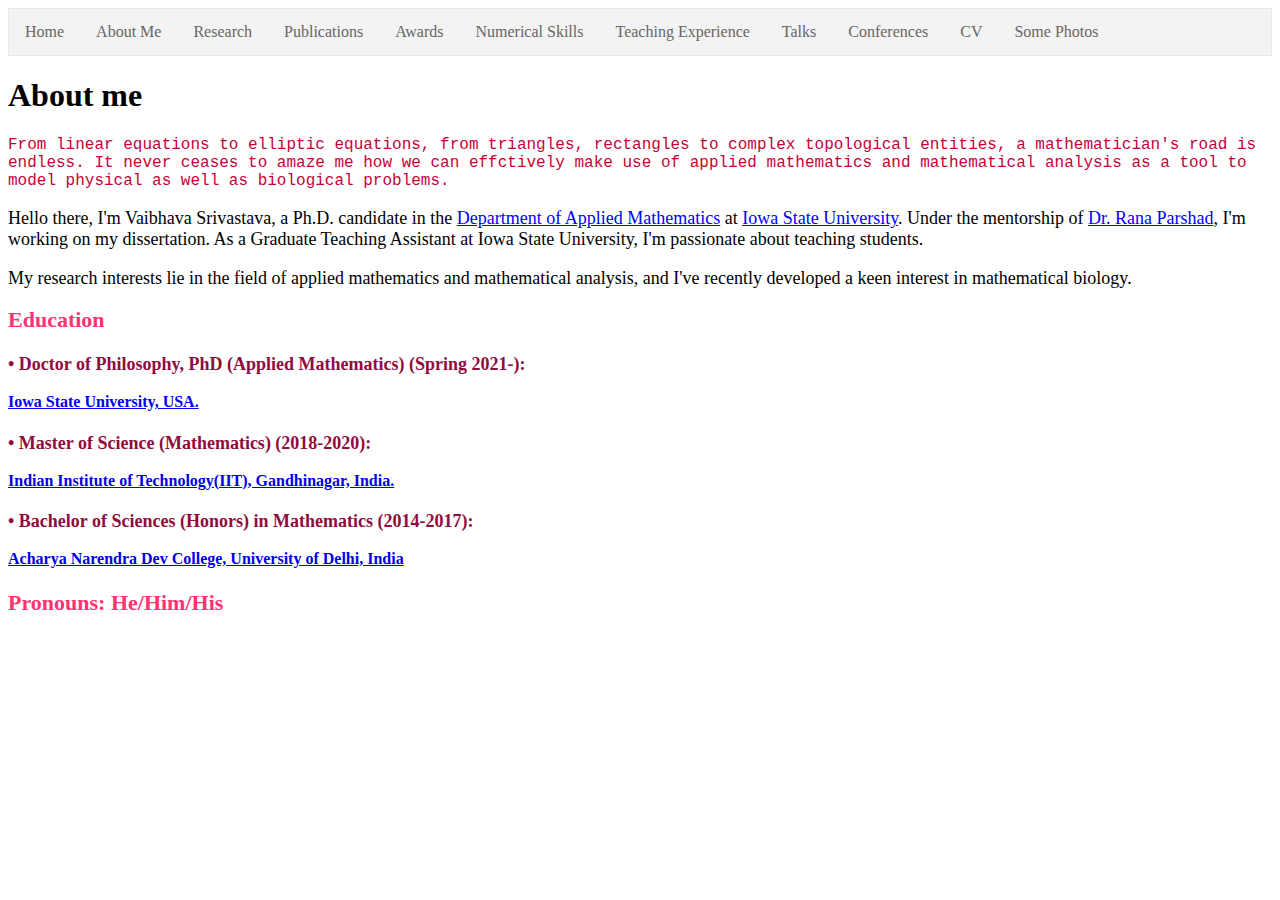
==== 12.html @ 21916811 "Update 12.html" ====
<!DOCTYPE html>
<html>
<head>
  <title>Vaibhava Srivastava - About me </title>
<style>
ul {
  list-style-type: none;
  margin: 0;
  padding: 0;
  overflow: hidden;
  border: 1px solid #e7e7e7;
  background-color: #f3f3f3;
}

li {
  float: left;
}

li a {
  display: block;
  color: #666;
  text-align: center;
  padding: 14px 16px;
  text-decoration: none;
}
.container {
  position: relative;
  color: black;
}

.centered {
  position: absolute;
  font-size: 24px;
  font-family: Times New Roman;
  top: 50%;
  left: 50%;
  transform: translate(-50%, -50%);
}
li a:hover:not(.active) {
  background-color: #ddd;
}

li a.active {
  color: white;
  background-color: #4CAF50;
}
</style>

  <meta charset="utf-8">
  <meta name="viewport" content="width=device-width, initial-scale=1.0">
  <title>2</title>
  <link rel="stylesheet" href="https://stackedit.io/style.css" />
</head>

<body class="stackedit">
    
    <ul>
  <li><a href="https://vaibhava-srivastava.github.io/">Home</a></li>
  <li><a href="./12.html">About Me</a></li>
          <li><a href="./2.html">Research</a></li>
        <li><a href="./Pub.html">Publications</a></li>
        <li><a href="./awards.html">Awards</a></li>
        <li><a href="./cs.html">Numerical Skills</a></li>
       <li><a href="./teach.html">Teaching Experience</a></li>
        <li><a href="./tap.html">Talks</a></li>
        <li><a href="./work.html">Conferences</a></li>
        <li><a href="./vs_cv.pdf" target="_blank">CV</a></li>
        <li><a href="./3.html">Some Photos</a></li>
</ul>

  
<div class="stackedit__html"><h1 id="suri";>About me</h1>
    
  <p style="font-family:courier;color:#C70039"> From linear equations to elliptic equations, from triangles, rectangles to complex topological entities, a mathematician's road is endless. It never ceases to amaze me how we can effctively make use of applied mathematics and mathematical analysis as a tool to model physical as well as biological problems. </p>
  <p style="font-family: Wildwest; font-size: 18px;">Hello there, I'm Vaibhava Srivastava, a Ph.D. candidate in the <a target="_blank" href="https://math.iastate.edu/" style="color:#0000FF;">Department of Applied Mathematics</a> at <a target="_blank" href="https://www.iastate.edu/" style="color:#0000FF;">Iowa State University</a>. Under the mentorship of <a target="_blank" href="https://rparshad.wixsite.com/mbio" style="color:#0000FF;">Dr. Rana Parshad</a>, I'm working on my dissertation. As a Graduate Teaching Assistant at Iowa State University, I'm passionate about teaching students. </p>
<p style="font-family: Wildwest; font-size: 18px;">My research interests lie in the field of applied mathematics and mathematical analysis, and I've recently developed a keen interest in mathematical biology. </p>
 
<h2 id="suri" style="font-family:Times New Roman;font-size: 22px;color: #FF3371;">Education</h2>
   <h4 id="phd"><p style="font-family: Times New Roman; font-size: 18px;color: #900C3F;"> &#x2022; Doctor of Philosophy, PhD (Applied Mathematics) (Spring 2021-):</p> <a target="_blank" href="https://www.iastate.edu/">Iowa State University, USA.</a></h4>
  <h4 id="msc"><p style="font-family: Times New Roman; font-size: 18px;color: #900C3F;">&#x2022; Master of Science (Mathematics) (2018-2020):</p> <a target="_blank" href="https://iitgn.ac.in/">Indian Institute of Technology(IIT), Gandhinagar, India.</a></h4>
  <h4 id="bsc"><p style="font-family: Times New Roman; font-size: 18px;color: #900C3F;">&#x2022; Bachelor of Sciences (Honors) in Mathematics (2014-2017):</p> <a target="_blank" href="https://www.andcollege.du.ac.in/">Acharya Narendra Dev College, University of Delhi, India</a></h4>
 <h3 id="suri" style="font-family:Times New Roman;font-size: 22px;color: #FF3371;"> Pronouns: He/Him/His</h3>

  </div>
</body>

</html>
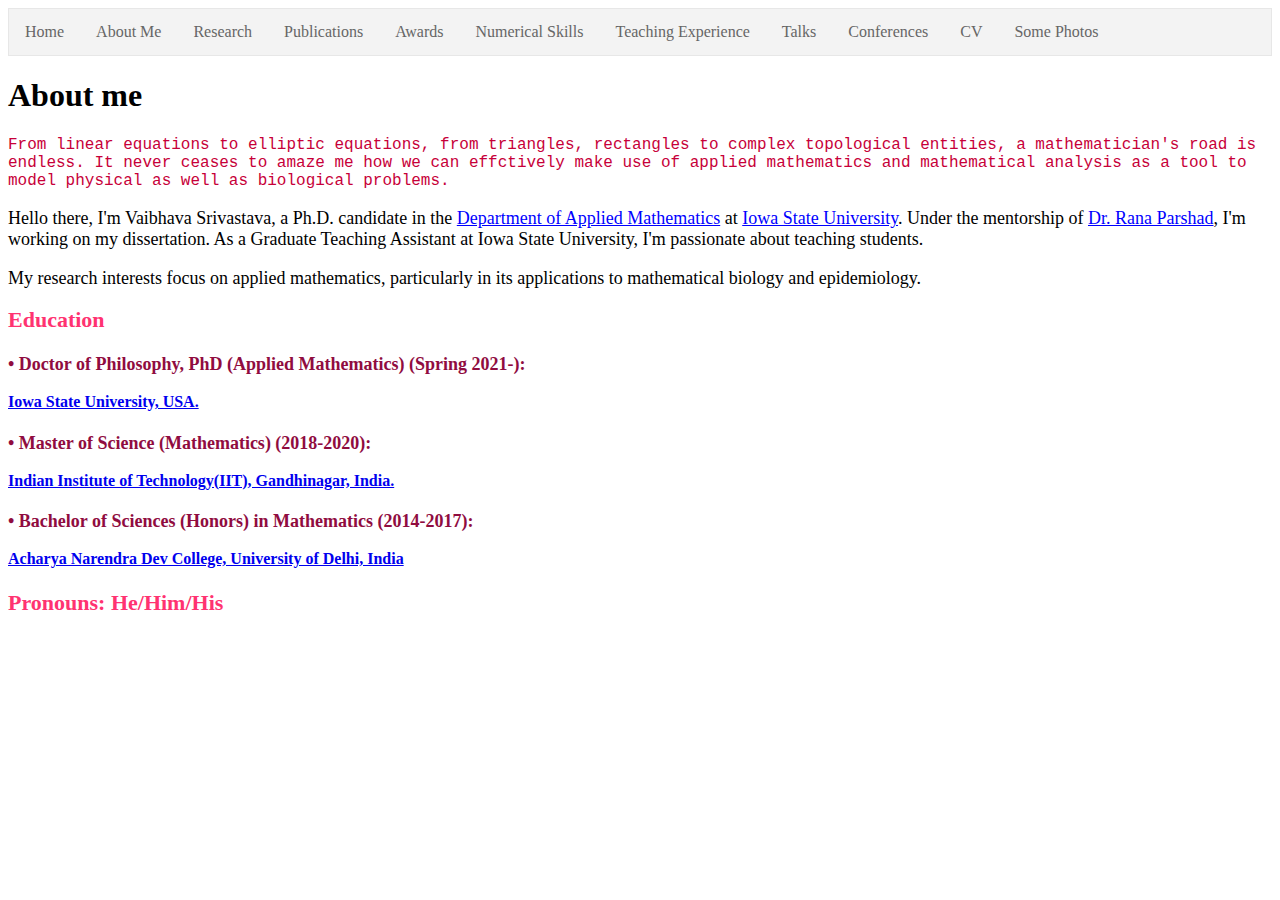
==== commit b630f8d6: "Update 12.html" ====
--- a/12.html
+++ b/12.html
@@ -73,7 +73,7 @@
     
   <p style="font-family:courier;color:#C70039"> From linear equations to elliptic equations, from triangles, rectangles to complex topological entities, a mathematician's road is endless. It never ceases to amaze me how we can effctively make use of applied mathematics and mathematical analysis as a tool to model physical as well as biological problems. </p>
   <p style="font-family: Wildwest; font-size: 18px;">Hello there, I'm Vaibhava Srivastava, a Ph.D. candidate in the <a target="_blank" href="https://math.iastate.edu/" style="color:#0000FF;">Department of Applied Mathematics</a> at <a target="_blank" href="https://www.iastate.edu/" style="color:#0000FF;">Iowa State University</a>. Under the mentorship of <a target="_blank" href="https://rparshad.wixsite.com/mbio" style="color:#0000FF;">Dr. Rana Parshad</a>, I'm working on my dissertation. As a Graduate Teaching Assistant at Iowa State University, I'm passionate about teaching students. </p>
-<p style="font-family: Wildwest; font-size: 18px;">My research interests lie in the field of applied mathematics and mathematical analysis, and I've recently developed a keen interest in mathematical biology. </p>
+<p style="font-family: Wildwest; font-size: 18px;">My research interests focus on applied mathematics, particularly in its applications to mathematical biology and epidemiology. </p>
  
 <h2 id="suri" style="font-family:Times New Roman;font-size: 22px;color: #FF3371;">Education</h2>
    <h4 id="phd"><p style="font-family: Times New Roman; font-size: 18px;color: #900C3F;"> &#x2022; Doctor of Philosophy, PhD (Applied Mathematics) (Spring 2021-):</p> <a target="_blank" href="https://www.iastate.edu/">Iowa State University, USA.</a></h4>
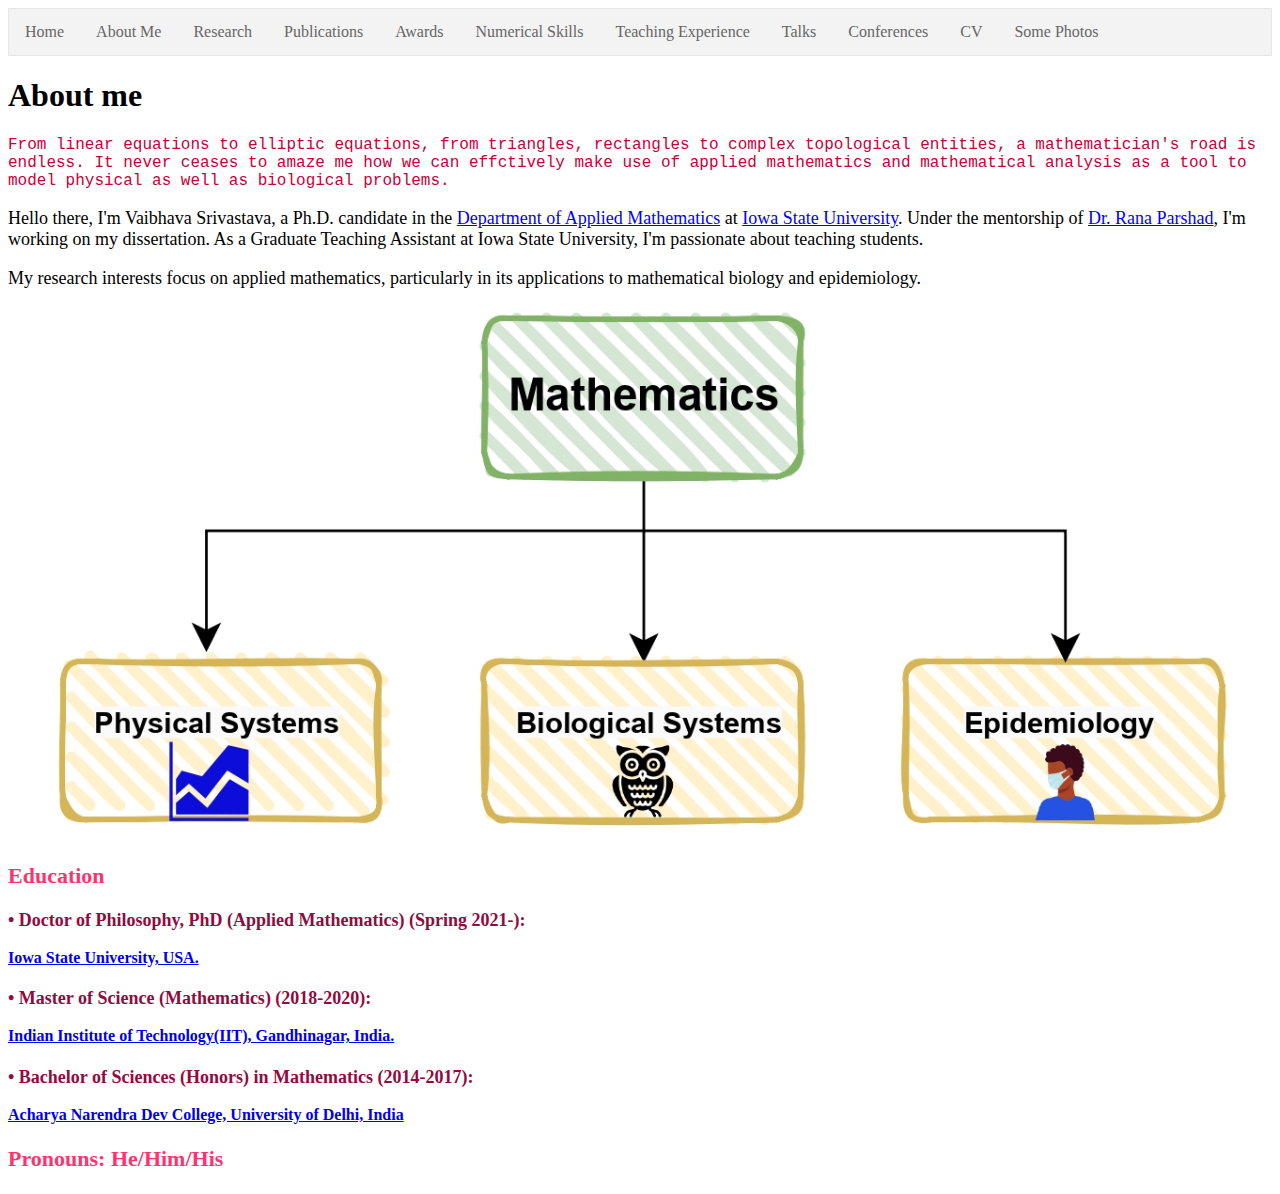
==== commit 322a253d: "Update 12.html" ====
--- a/12.html
+++ b/12.html
@@ -74,7 +74,11 @@
   <p style="font-family:courier;color:#C70039"> From linear equations to elliptic equations, from triangles, rectangles to complex topological entities, a mathematician's road is endless. It never ceases to amaze me how we can effctively make use of applied mathematics and mathematical analysis as a tool to model physical as well as biological problems. </p>
   <p style="font-family: Wildwest; font-size: 18px;">Hello there, I'm Vaibhava Srivastava, a Ph.D. candidate in the <a target="_blank" href="https://math.iastate.edu/" style="color:#0000FF;">Department of Applied Mathematics</a> at <a target="_blank" href="https://www.iastate.edu/" style="color:#0000FF;">Iowa State University</a>. Under the mentorship of <a target="_blank" href="https://rparshad.wixsite.com/mbio" style="color:#0000FF;">Dr. Rana Parshad</a>, I'm working on my dissertation. As a Graduate Teaching Assistant at Iowa State University, I'm passionate about teaching students. </p>
 <p style="font-family: Wildwest; font-size: 18px;">My research interests focus on applied mathematics, particularly in its applications to mathematical biology and epidemiology. </p>
- 
+
+<figure>
+  <img src="math_res.jpg" alt="Trulli" style="width:100%">
+</figure>
+  
 <h2 id="suri" style="font-family:Times New Roman;font-size: 22px;color: #FF3371;">Education</h2>
    <h4 id="phd"><p style="font-family: Times New Roman; font-size: 18px;color: #900C3F;"> &#x2022; Doctor of Philosophy, PhD (Applied Mathematics) (Spring 2021-):</p> <a target="_blank" href="https://www.iastate.edu/">Iowa State University, USA.</a></h4>
   <h4 id="msc"><p style="font-family: Times New Roman; font-size: 18px;color: #900C3F;">&#x2022; Master of Science (Mathematics) (2018-2020):</p> <a target="_blank" href="https://iitgn.ac.in/">Indian Institute of Technology(IIT), Gandhinagar, India.</a></h4>
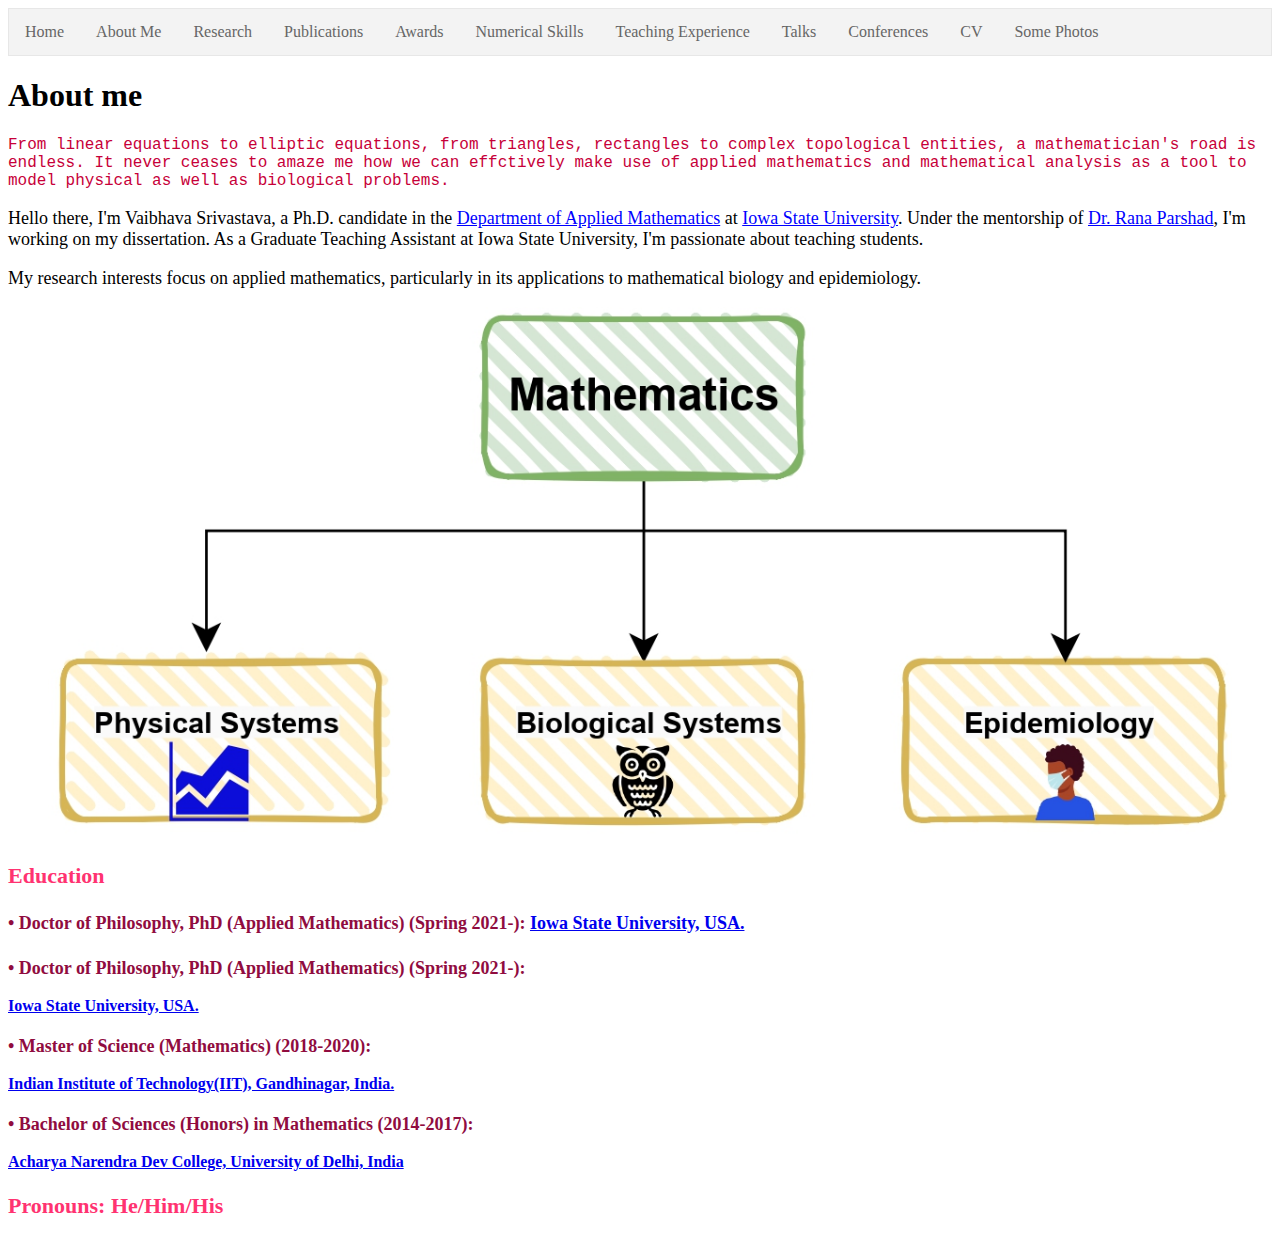
==== commit fb147c3e: "Update 12.html" ====
--- a/12.html
+++ b/12.html
@@ -80,6 +80,11 @@
 </figure>
   
 <h2 id="suri" style="font-family:Times New Roman;font-size: 22px;color: #FF3371;">Education</h2>
+  <h4 id="phd" style="font-family: Times New Roman; font-size: 18px; color: #900C3F;">
+  &#x2022; Doctor of Philosophy, PhD (Applied Mathematics) (Spring 2021-): 
+  <a target="_blank" href="https://www.iastate.edu/">Iowa State University, USA.</a>
+</h4>
+
    <h4 id="phd"><p style="font-family: Times New Roman; font-size: 18px;color: #900C3F;"> &#x2022; Doctor of Philosophy, PhD (Applied Mathematics) (Spring 2021-):</p> <a target="_blank" href="https://www.iastate.edu/">Iowa State University, USA.</a></h4>
   <h4 id="msc"><p style="font-family: Times New Roman; font-size: 18px;color: #900C3F;">&#x2022; Master of Science (Mathematics) (2018-2020):</p> <a target="_blank" href="https://iitgn.ac.in/">Indian Institute of Technology(IIT), Gandhinagar, India.</a></h4>
   <h4 id="bsc"><p style="font-family: Times New Roman; font-size: 18px;color: #900C3F;">&#x2022; Bachelor of Sciences (Honors) in Mathematics (2014-2017):</p> <a target="_blank" href="https://www.andcollege.du.ac.in/">Acharya Narendra Dev College, University of Delhi, India</a></h4>
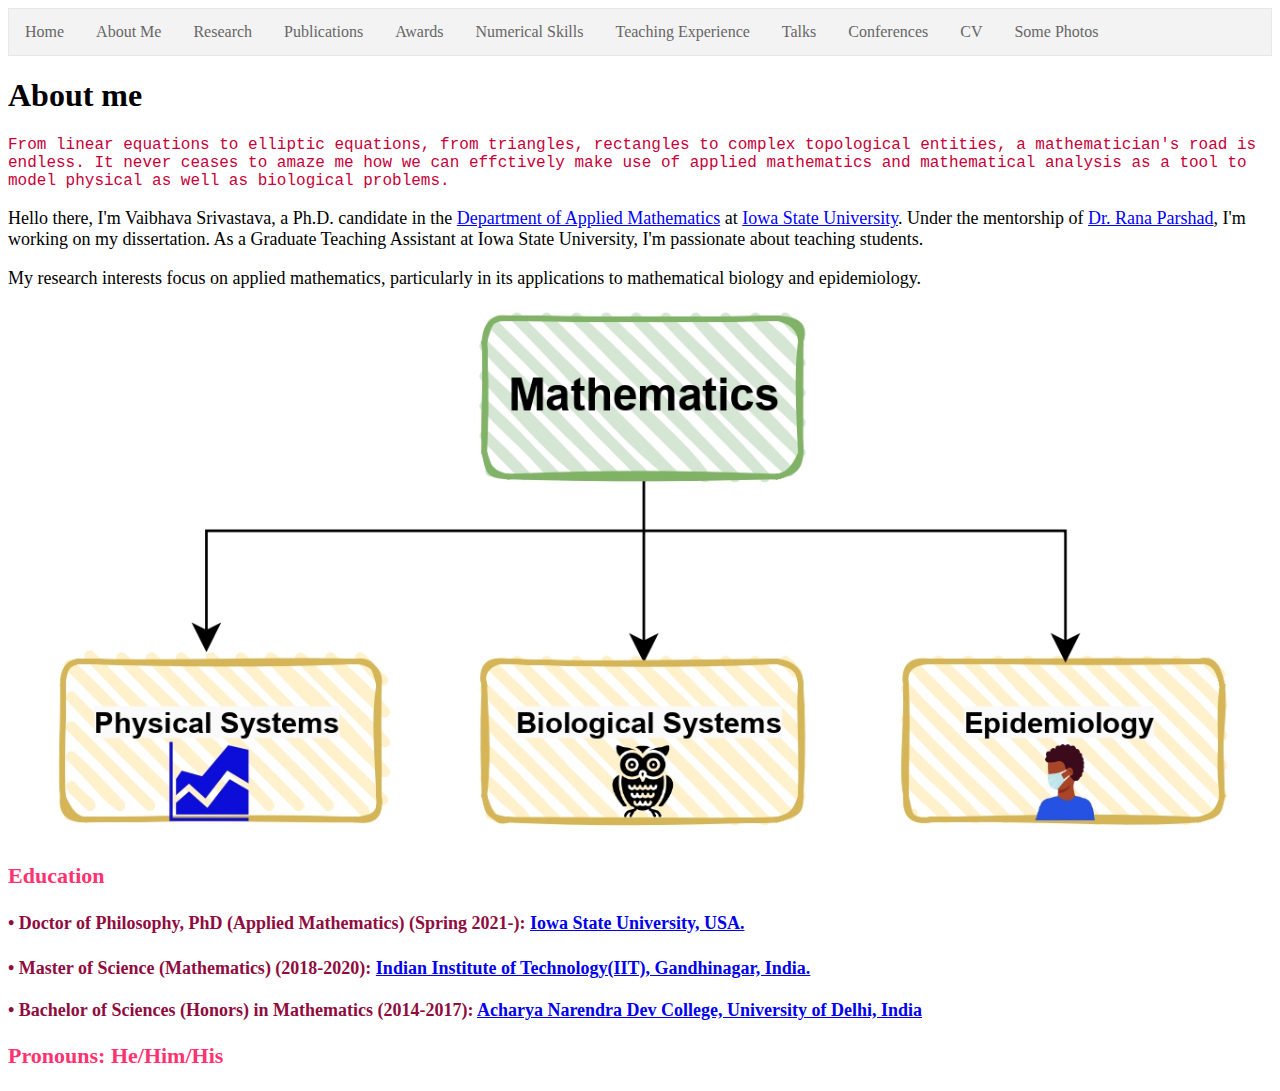
==== commit 292a58c3: "Update 12.html" ====
--- a/12.html
+++ b/12.html
@@ -84,11 +84,21 @@
   &#x2022; Doctor of Philosophy, PhD (Applied Mathematics) (Spring 2021-): 
   <a target="_blank" href="https://www.iastate.edu/">Iowa State University, USA.</a>
 </h4>
+<h4 id="msc">
+  <p style="font-family: Times New Roman; font-size: 18px;color: #900C3F;">
+    &#x2022; Master of Science (Mathematics) (2018-2020):
+    <a target="_blank" href="https://iitgn.ac.in/">Indian Institute of Technology(IIT), Gandhinagar, India.</a>
+  </p>
+</h4>
 
-   <h4 id="phd"><p style="font-family: Times New Roman; font-size: 18px;color: #900C3F;"> &#x2022; Doctor of Philosophy, PhD (Applied Mathematics) (Spring 2021-):</p> <a target="_blank" href="https://www.iastate.edu/">Iowa State University, USA.</a></h4>
-  <h4 id="msc"><p style="font-family: Times New Roman; font-size: 18px;color: #900C3F;">&#x2022; Master of Science (Mathematics) (2018-2020):</p> <a target="_blank" href="https://iitgn.ac.in/">Indian Institute of Technology(IIT), Gandhinagar, India.</a></h4>
-  <h4 id="bsc"><p style="font-family: Times New Roman; font-size: 18px;color: #900C3F;">&#x2022; Bachelor of Sciences (Honors) in Mathematics (2014-2017):</p> <a target="_blank" href="https://www.andcollege.du.ac.in/">Acharya Narendra Dev College, University of Delhi, India</a></h4>
- <h3 id="suri" style="font-family:Times New Roman;font-size: 22px;color: #FF3371;"> Pronouns: He/Him/His</h3>
+<h4 id="bsc">
+  <p style="font-family: Times New Roman; font-size: 18px;color: #900C3F;">
+    &#x2022; Bachelor of Sciences (Honors) in Mathematics (2014-2017):
+    <a target="_blank" href="https://www.andcollege.du.ac.in/">Acharya Narendra Dev College, University of Delhi, India</a>
+  </p>
+</h4>
+  
+<h3 id="suri" style="font-family:Times New Roman;font-size: 22px;color: #FF3371;"> Pronouns: He/Him/His</h3>
 
   </div>
 </body>
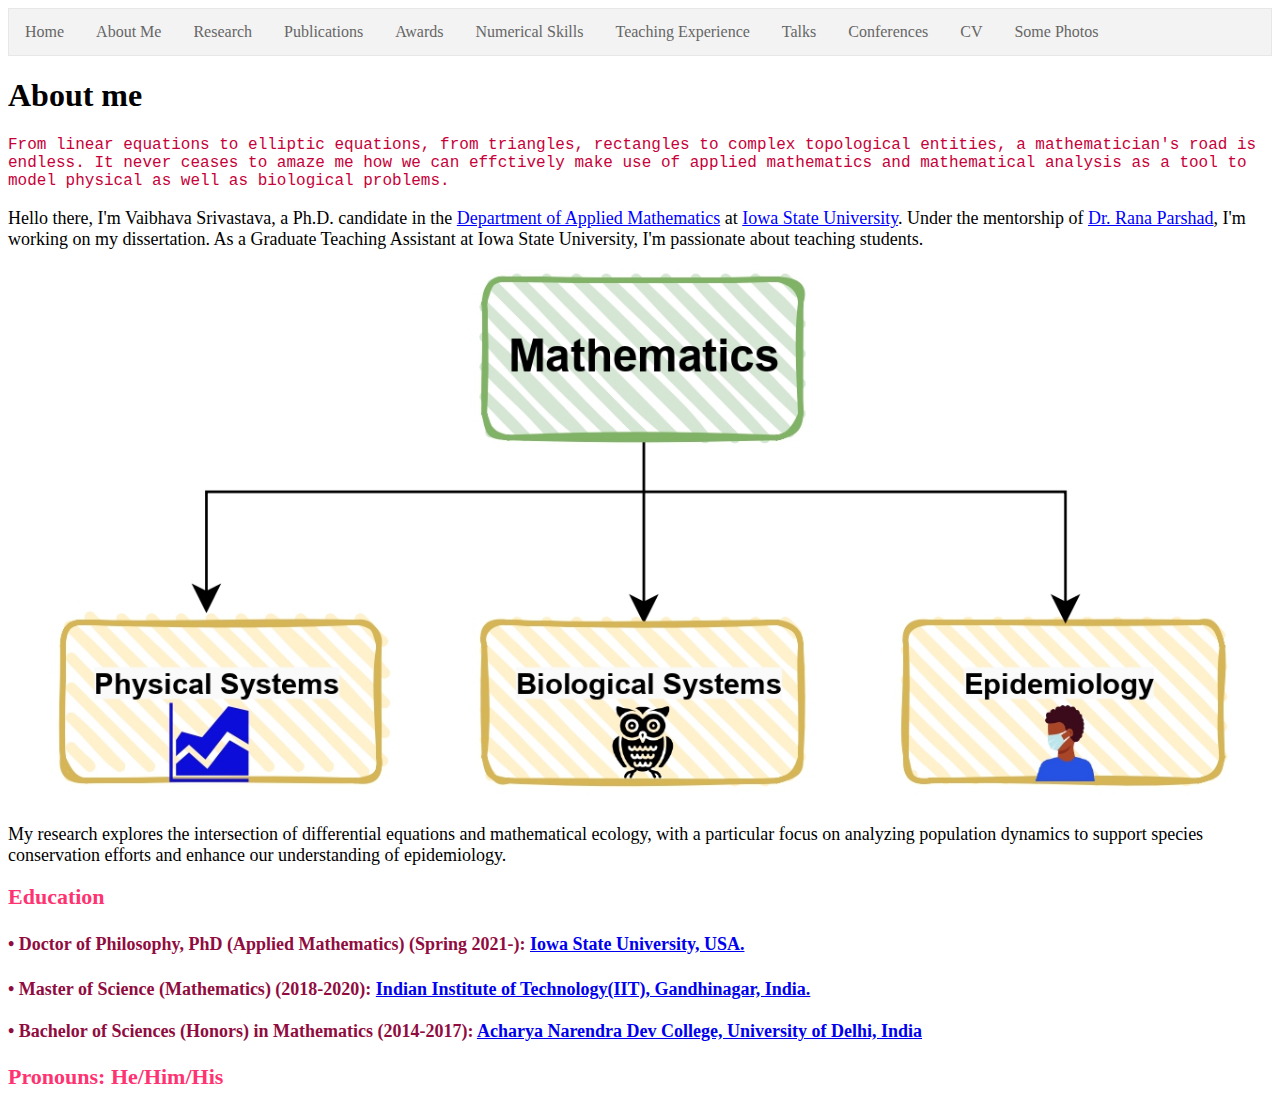
==== commit 90202f10: "Update 12.html" ====
--- a/12.html
+++ b/12.html
@@ -73,11 +73,10 @@
     
   <p style="font-family:courier;color:#C70039"> From linear equations to elliptic equations, from triangles, rectangles to complex topological entities, a mathematician's road is endless. It never ceases to amaze me how we can effctively make use of applied mathematics and mathematical analysis as a tool to model physical as well as biological problems. </p>
   <p style="font-family: Wildwest; font-size: 18px;">Hello there, I'm Vaibhava Srivastava, a Ph.D. candidate in the <a target="_blank" href="https://math.iastate.edu/" style="color:#0000FF;">Department of Applied Mathematics</a> at <a target="_blank" href="https://www.iastate.edu/" style="color:#0000FF;">Iowa State University</a>. Under the mentorship of <a target="_blank" href="https://rparshad.wixsite.com/mbio" style="color:#0000FF;">Dr. Rana Parshad</a>, I'm working on my dissertation. As a Graduate Teaching Assistant at Iowa State University, I'm passionate about teaching students. </p>
-<p style="font-family: Wildwest; font-size: 18px;">My research interests focus on applied mathematics, particularly in its applications to mathematical biology and epidemiology. </p>
-
-<figure>
-  <img src="math_res.jpg" alt="Trulli" style="width:100%">
-</figure>
+  <figure>
+    <img src="math_res.jpg" alt="Trulli" style="width:100%">
+  </figure>
+  <p style="font-family: Wildwest; font-size: 18px;">My research explores the intersection of differential equations and mathematical ecology, with a particular focus on analyzing population dynamics to support species conservation efforts and enhance our understanding of epidemiology. </p>
   
 <h2 id="suri" style="font-family:Times New Roman;font-size: 22px;color: #FF3371;">Education</h2>
   <h4 id="phd" style="font-family: Times New Roman; font-size: 18px; color: #900C3F;">
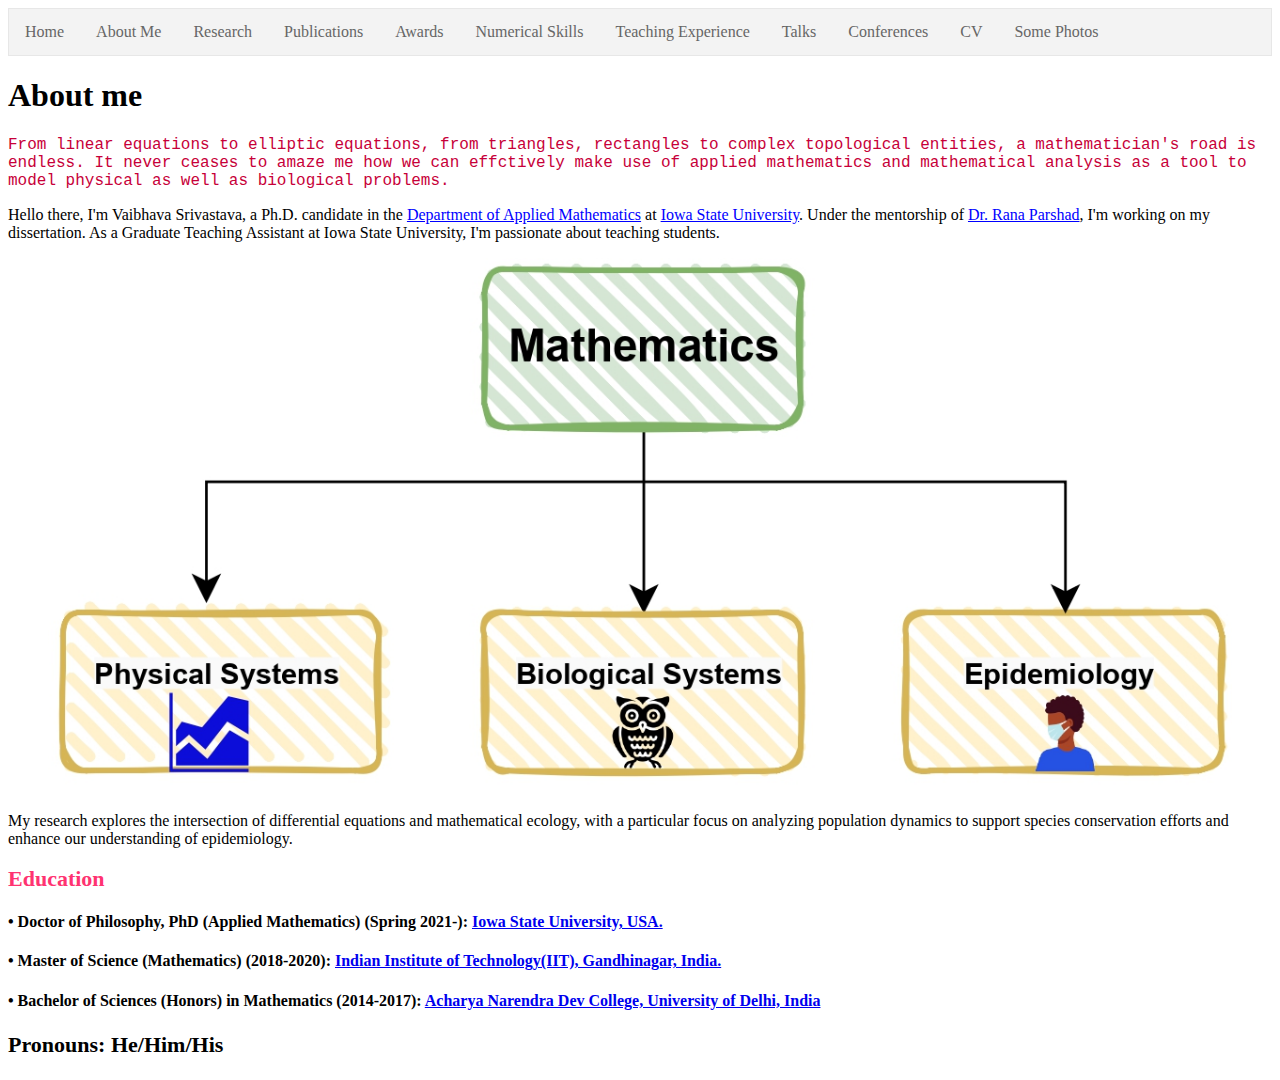
==== commit 7321b9cc: "Update 12.html" ====
--- a/12.html
+++ b/12.html
@@ -72,32 +72,32 @@
 <div class="stackedit__html"><h1 id="suri";>About me</h1>
     
   <p style="font-family:courier;color:#C70039"> From linear equations to elliptic equations, from triangles, rectangles to complex topological entities, a mathematician's road is endless. It never ceases to amaze me how we can effctively make use of applied mathematics and mathematical analysis as a tool to model physical as well as biological problems. </p>
-  <p style="font-family: Wildwest; font-size: 18px;">Hello there, I'm Vaibhava Srivastava, a Ph.D. candidate in the <a target="_blank" href="https://math.iastate.edu/" style="color:#0000FF;">Department of Applied Mathematics</a> at <a target="_blank" href="https://www.iastate.edu/" style="color:#0000FF;">Iowa State University</a>. Under the mentorship of <a target="_blank" href="https://rparshad.wixsite.com/mbio" style="color:#0000FF;">Dr. Rana Parshad</a>, I'm working on my dissertation. As a Graduate Teaching Assistant at Iowa State University, I'm passionate about teaching students. </p>
+  <p style="font-family: Wildwest; font-size: 16px;">Hello there, I'm Vaibhava Srivastava, a Ph.D. candidate in the <a target="_blank" href="https://math.iastate.edu/" style="color:#0000FF;">Department of Applied Mathematics</a> at <a target="_blank" href="https://www.iastate.edu/" style="color:#0000FF;">Iowa State University</a>. Under the mentorship of <a target="_blank" href="https://rparshad.wixsite.com/mbio" style="color:#0000FF;">Dr. Rana Parshad</a>, I'm working on my dissertation. As a Graduate Teaching Assistant at Iowa State University, I'm passionate about teaching students. </p>
   <figure>
     <img src="math_res.jpg" alt="Trulli" style="width:100%">
   </figure>
-  <p style="font-family: Wildwest; font-size: 18px;">My research explores the intersection of differential equations and mathematical ecology, with a particular focus on analyzing population dynamics to support species conservation efforts and enhance our understanding of epidemiology. </p>
+  <p style="font-family: Wildwest; font-size: 16px;">My research explores the intersection of differential equations and mathematical ecology, with a particular focus on analyzing population dynamics to support species conservation efforts and enhance our understanding of epidemiology. </p>
   
 <h2 id="suri" style="font-family:Times New Roman;font-size: 22px;color: #FF3371;">Education</h2>
-  <h4 id="phd" style="font-family: Times New Roman; font-size: 18px; color: #900C3F;">
+  <h4 id="phd" style="font-family: Times New Roman; font-size: 16px;">
   &#x2022; Doctor of Philosophy, PhD (Applied Mathematics) (Spring 2021-): 
   <a target="_blank" href="https://www.iastate.edu/">Iowa State University, USA.</a>
 </h4>
 <h4 id="msc">
-  <p style="font-family: Times New Roman; font-size: 18px;color: #900C3F;">
+  <p style="font-family: Times New Roman; font-size: 16px;">
     &#x2022; Master of Science (Mathematics) (2018-2020):
     <a target="_blank" href="https://iitgn.ac.in/">Indian Institute of Technology(IIT), Gandhinagar, India.</a>
   </p>
 </h4>
 
 <h4 id="bsc">
-  <p style="font-family: Times New Roman; font-size: 18px;color: #900C3F;">
+  <p style="font-family: Times New Roman; font-size: 16px;">
     &#x2022; Bachelor of Sciences (Honors) in Mathematics (2014-2017):
     <a target="_blank" href="https://www.andcollege.du.ac.in/">Acharya Narendra Dev College, University of Delhi, India</a>
   </p>
 </h4>
   
-<h3 id="suri" style="font-family:Times New Roman;font-size: 22px;color: #FF3371;"> Pronouns: He/Him/His</h3>
+<h3 id="suri" style="font-family:Times New Roman;font-size: 22px;"> Pronouns: He/Him/His</h3>
 
   </div>
 </body>
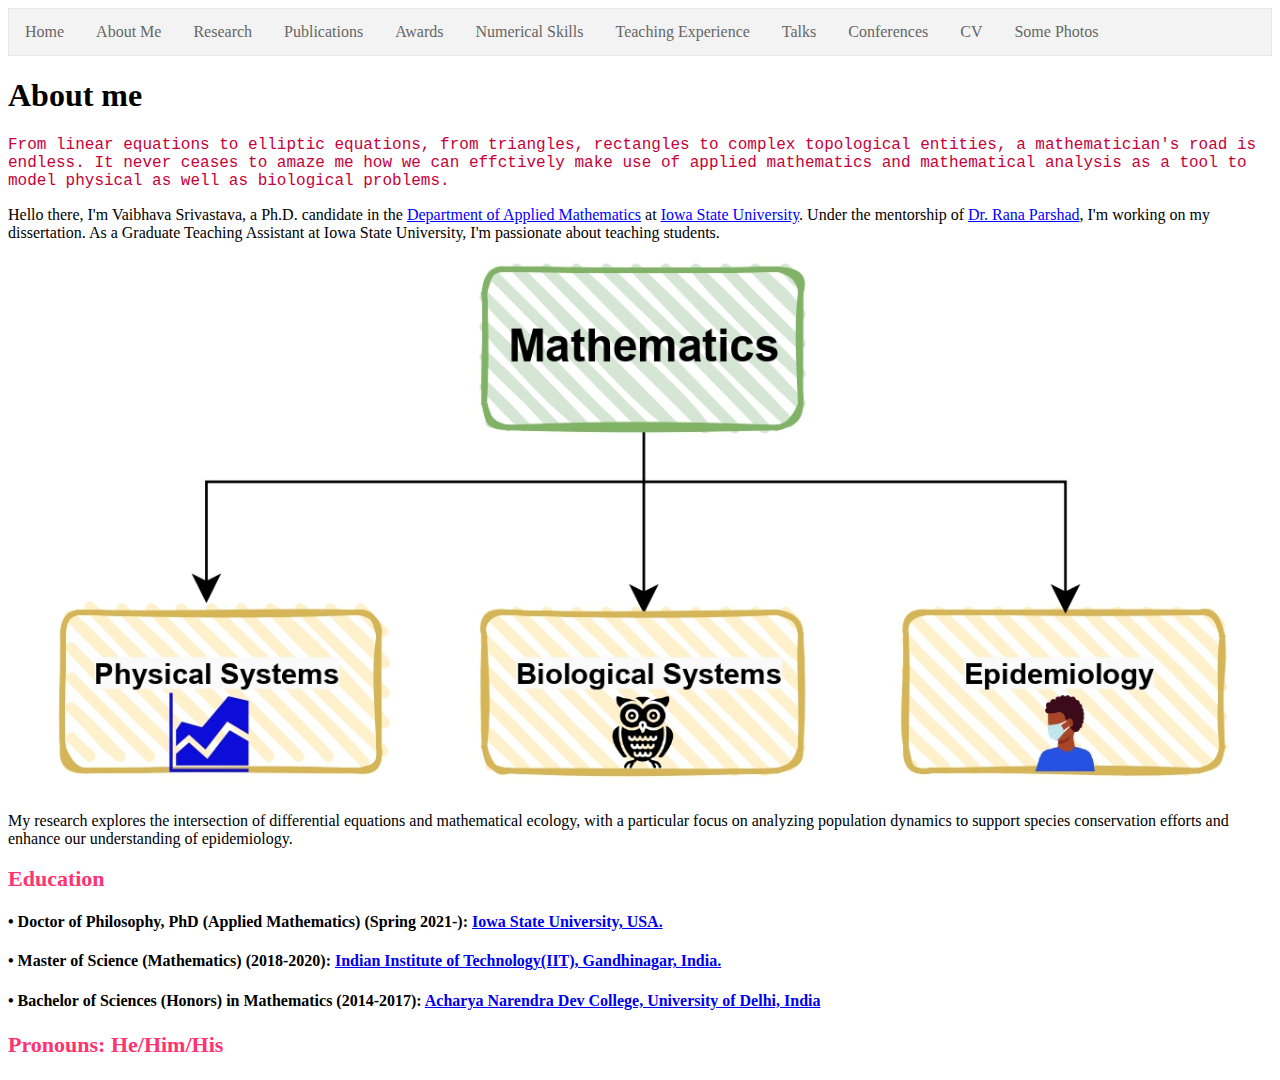
==== commit 0d6944c4: "Update 12.html" ====
--- a/12.html
+++ b/12.html
@@ -97,7 +97,7 @@
   </p>
 </h4>
   
-<h3 id="suri" style="font-family:Times New Roman;font-size: 22px;"> Pronouns: He/Him/His</h3>
+<h3 id="suri" style="font-family:Times New Roman;font-size: 22px;color: #FF3371;"> Pronouns: He/Him/His</h3>
 
   </div>
 </body>
